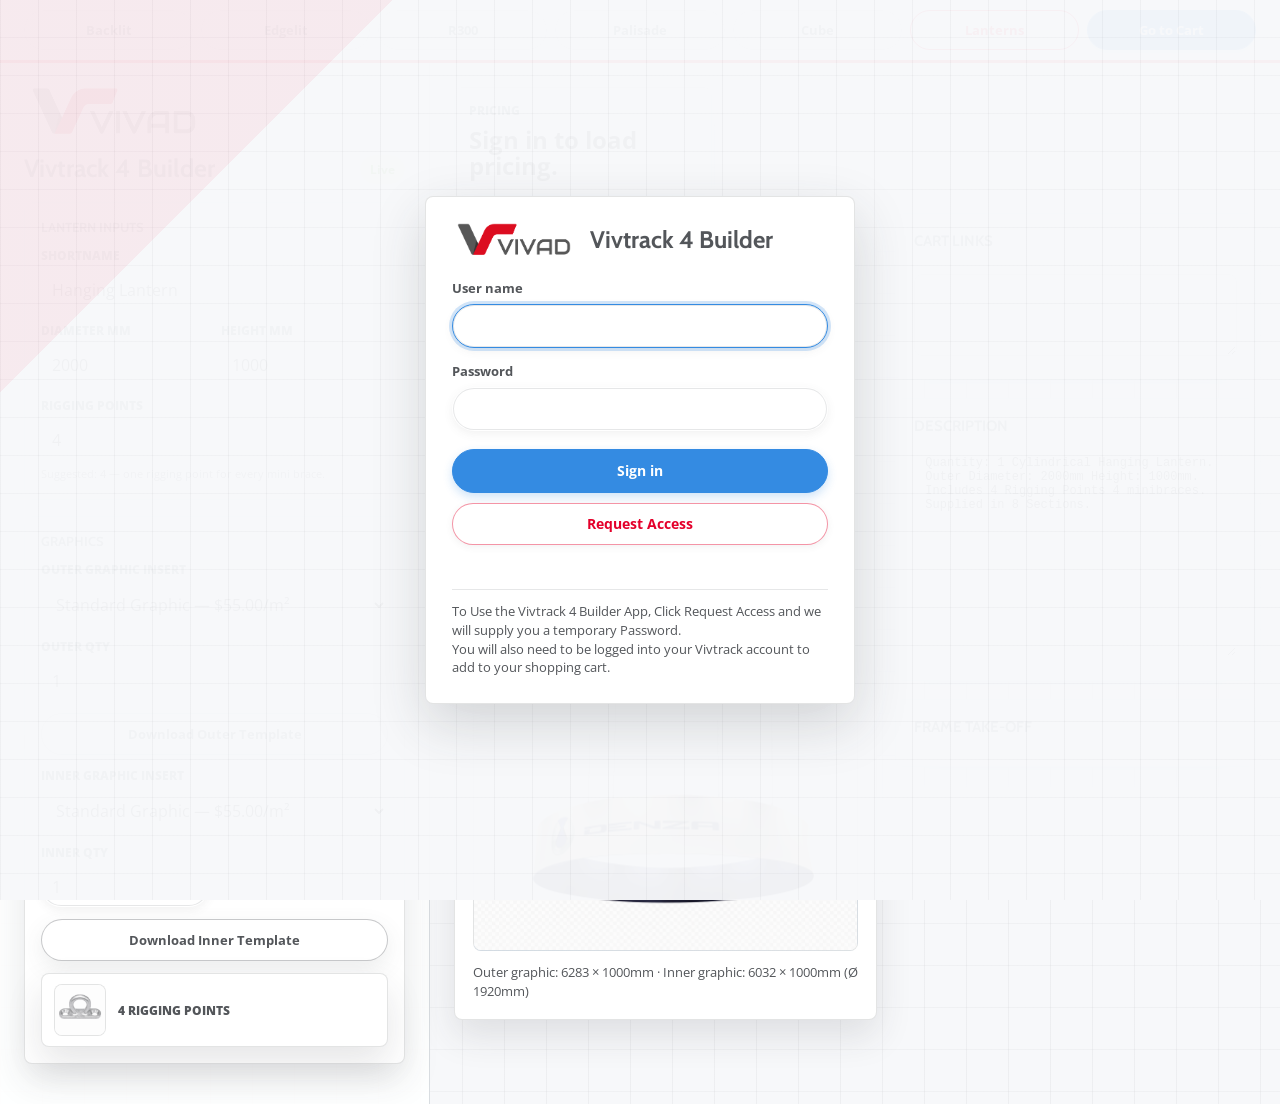
==== lanterns/index.html @ 4c9df873 "Add Lanterns client builder" ====
<!doctype html>
<html lang="en">
  <head>
    <meta charset="utf-8" />
    <meta name="viewport" content="width=device-width, initial-scale=1" />
    <title>Vivtrack 4 Builder — Lanterns</title>
    <link rel="stylesheet" href="../r300/styles.css?v=lanterns-20260815" />
    <link rel="stylesheet" href="./styles.css?v=lanterns-20260815" />
    <link rel="stylesheet" href="../brand.css?v=vivad-cart-blue-20260725" />
    <link rel="stylesheet" href="../auth.css?v=vivad-style-20260725" />
    <script src="../auth.js"></script>
    <script src="../pricing-config.js"></script>
  </head>
  <body>
    <nav class="app-tabs" aria-label="Application pages">
      <a href="../index.html">Backlit</a>
      <a href="../edgelit.html">Edgelit</a>
      <a href="../r300/index.html">R300</a>
      <a href="../palisade.html">Palisade</a>
      <a href="../cube.html">Cube</a>
      <a class="active" href="index.html">Lanterns</a>
      <a href="https://vivad.com.au/shopping-cart">Go to Cart</a>
    </nav>

    <div class="app">
      <aside class="sidebar">
        <img class="brand-logo" src="./assets/vivad-logo-user.png" alt="Vivad" />
        <div class="mast"><h1>Vivtrack 4 Builder</h1><div class="status">Live</div></div>

        <section class="section">
          <h2 class="section-title">Lantern Inputs</h2>
          <div class="grid">
            <label class="field full"><span>Shortname</span><input id="shortname" type="text" autocomplete="off" value="Hanging Lantern" /></label>
            <label class="field"><span>Diameter mm</span><input id="diameter" type="number" min="1500" step="1" value="2000" inputmode="numeric" /></label>
            <label class="field"><span>Height mm</span><input id="height" type="number" min="78" max="3000" step="1" value="1000" inputmode="numeric" /></label>
            <label class="field full"><span>Rigging Points</span><input id="riggingPoints" type="number" min="0" step="1" value="4" inputmode="numeric" /><small id="riggingHint">Suggested: one rigging point for every mini brace.</small></label>
          </div>
        </section>

        <section class="section">
          <h2 class="section-title">Graphics</h2>
          <div class="grid">
            <label class="field full"><span>Outer Graphic insert</span><select id="outerFabric"></select></label>
            <label class="field"><span>Outer QTY</span><input id="outerQuantity" type="number" min="0" step="1" value="1" inputmode="numeric" /></label>
            <div class="field full"><button class="button secondary" type="button" data-template="outer">Download Outer Template</button></div>
            <label class="field full"><span>Inner Graphic insert</span><select id="innerFabric"></select></label>
            <label class="field"><span>Inner QTY</span><input id="innerQuantity" type="number" min="0" step="1" value="1" inputmode="numeric" /></label>
            <div class="field full"><button class="button secondary" type="button" data-template="inner">Download Inner Template</button></div>
            <label class="check-field full rigging-control">
              <img src="./assets/rigging-point.png" alt="" />
              <span id="riggingLabel">4 Rigging Points</span>
            </label>
          </div>
        </section>
      </aside>

      <main class="main">
        <section class="summary-grid" aria-label="Calculated prices" id="metrics"></section>
        <section class="workspace">
          <div class="left-stack">
            <section class="panel">
              <h2>Layout</h2>
              <div class="diagram-wrap" id="diagram"></div>
              <img class="hero-image secondary-image lantern-photo" src="./assets/cylinder.png" alt="Cylindrical hanging lantern" />
              <p class="insert-summary" id="graphicSummary"></p>
            </section>
          </div>
          <div class="right-stack">
            <section class="actions-panel">
              <h2>Cart Links</h2>
              <div class="button-grid" id="cartButtons"></div>
              <textarea class="url-box" id="selectedUrl" readonly></textarea>
            </section>
            <section class="panel">
              <h2>Description</h2>
              <textarea class="description-box" id="descriptionText" readonly></textarea>
            </section>
            <section class="panel takeoff-panel">
              <h2>Frame Take-off</h2>
              <div id="takeoff"></div>
            </section>
          </div>
        </section>
      </main>
    </div>
    <script src="./app.js?v=lanterns-20260815" defer></script>
  </body>
</html>
---- r300/styles.css ----
:root {
  --font-body: "Open Sans", "Segoe UI", Arial, Helvetica, sans-serif;
  --font-heading: "Cabin", "Open Sans", "Segoe UI", Arial, Helvetica, sans-serif;
  --ink: #2f3336;
  --muted: #53565a;
  --line: #d9dde1;
  --line-strong: #aeb4ba;
  --paper: #f7f8fa;
  --panel: #ffffff;
  --field: #ffffff;
  --field-focus: #eff5fb;
  --accent: #e4002b;
  --accent-dark: #aa001f;
  --blue: #53565a;
  --account-blue: #348be2;
  --account-blue-hover: #498ddc;
  --success: #74bf2f;
  --success-dark: #5fa825;
  --success-soft: #e8f2df;
  --red-soft: #fff1f3;
  --shadow: 0 16px 36px rgba(47, 51, 54, 0.12);
  --shadow-control: inset 0 0 0 1px rgba(83, 86, 90, 0.14), 0 3px 10px rgba(83, 86, 90, 0.08);
  --radius: 8px;
  font-family: var(--font-body);
}

* {
  box-sizing: border-box;
}

body {
  min-width: 320px;
  margin: 0;
  color: var(--ink);
  background:
    linear-gradient(90deg, rgba(83, 86, 90, 0.055) 0 1px, transparent 1px 100%),
    linear-gradient(0deg, rgba(83, 86, 90, 0.045) 0 1px, transparent 1px 100%),
    var(--paper);
  background-size: 42px 42px;
  font-family: var(--font-body);
  letter-spacing: 0;
}

button,
input,
select,
textarea {
  font: inherit;
}

a {
  color: inherit;
}

.app-tabs {
  position: sticky;
  top: 0;
  z-index: 20;
  display: grid;
  grid-template-columns: repeat(6, minmax(0, 1fr));
  gap: 8px;
  padding: 10px 24px;
  background: rgba(255, 255, 255, 0.96);
  border-bottom: 1px solid var(--line);
  box-shadow: 0 8px 24px rgba(24, 33, 31, 0.08);
}

.app-tabs a {
  display: flex;
  align-items: center;
  justify-content: center;
  min-height: 40px;
  padding: 9px 12px;
  color: var(--muted);
  background: #ffffff;
  border: 1px solid var(--line);
  border-radius: 999px;
  font-size: 13px;
  font-weight: 700;
  text-decoration: none;
}

.app-tabs a.active {
  color: var(--accent);
  border-color: var(--accent);
  background: var(--red-soft);
}

.app {
  min-height: calc(100vh - 61px);
  display: grid;
  grid-template-columns: minmax(340px, 430px) minmax(0, 1fr);
}

.sidebar {
  padding: 24px;
  background: rgba(255, 255, 255, 0.9);
  border-right: 1px solid var(--line);
}

.main {
  padding: 24px;
}

.brand-logo {
  width: 180px;
  max-width: 100%;
  display: block;
  margin-bottom: 18px;
}

.mast {
  display: grid;
  grid-template-columns: 1fr auto;
  gap: 14px;
  align-items: start;
  margin-bottom: 18px;
}

h1 {
  margin: 0;
  color: var(--muted);
  font-family: var(--font-heading);
  font-size: 25px;
  font-weight: 700;
  line-height: 1.08;
}

.status {
  align-self: start;
  padding: 6px 10px;
  border-radius: 999px;
  background: var(--success-soft);
  color: var(--success-dark);
  font-size: 12px;
  font-weight: 700;
}

.section,
.panel,
.actions-panel,
.metric {
  border: 1px solid var(--line);
  border-radius: var(--radius);
  background: var(--panel);
  box-shadow: var(--shadow);
}

.section {
  padding: 16px;
  margin-bottom: 16px;
}

.section-title,
.panel h2,
.actions-panel h2 {
  margin: 0 0 12px;
  color: var(--muted);
  font-family: var(--font-heading);
  font-size: 15px;
  font-weight: 700;
  text-transform: uppercase;
}

.grid {
  display: grid;
  grid-template-columns: 1fr 1fr;
  gap: 12px;
}

.field {
  display: grid;
  gap: 6px;
  min-width: 0;
}

.field.full,
.check-field.full {
  grid-column: 1 / -1;
}

.field span,
.check-field span {
  color: var(--muted);
  font-size: 12px;
  font-weight: 800;
  text-transform: uppercase;
}

input,
select,
textarea {
  width: 100%;
  min-height: 38px;
  padding: 8px 10px;
  color: var(--ink);
  background: var(--field);
  border: 1px solid transparent;
  border-radius: 999px;
  box-shadow: var(--shadow-control);
}

input:focus,
select:focus,
textarea:focus {
  outline: none;
  border-color: var(--accent);
  box-shadow: 0 0 0 3px rgba(228, 0, 43, 0.16), var(--shadow-control);
}

.field small {
  min-height: 1.1rem;
  color: var(--muted);
  font-size: 11px;
}

.check-field {
  display: grid;
  grid-template-columns: auto 52px minmax(0, 1fr);
  align-items: center;
  gap: 12px;
  min-height: 70px;
  padding: 10px 12px;
  border: 1px solid var(--line);
  border-radius: var(--radius);
  background: #ffffff;
}

.check-field input {
  width: 19px;
  height: 19px;
  min-height: 19px;
  accent-color: var(--accent);
}

.check-field img {
  width: 52px;
  height: 52px;
  object-fit: contain;
  border-radius: var(--radius);
  background: var(--panel);
  border: 1px solid var(--line);
}

.summary-grid {
  display: grid;
  grid-template-columns: repeat(3, minmax(0, 1fr));
  gap: 14px;
  margin-bottom: 18px;
}

.metric {
  padding: 14px;
  min-height: 92px;
}

.metric span {
  display: block;
  color: var(--muted);
  font-size: 12px;
  font-weight: 800;
  text-transform: uppercase;
  margin-bottom: 8px;
}

.metric strong {
  display: block;
  font-size: 24px;
  line-height: 1.1;
}

.workspace {
  display: grid;
  grid-template-columns: minmax(0, 1.08fr) minmax(340px, 0.92fr);
  gap: 18px;
  align-items: start;
}

.left-stack,
.right-stack {
  display: grid;
  gap: 18px;
  align-content: start;
}

.panel,
.actions-panel {
  padding: 18px;
}

.hero-image {
  display: block;
  width: 100%;
  max-height: 360px;
  object-fit: contain;
  border: 1px solid var(--line);
  border-radius: var(--radius);
  background: #ffffff;
}

.secondary-image {
  max-height: 260px;
  margin-top: 12px;
}

.diagram-wrap {
  min-height: 420px;
  border: 1px solid var(--line);
  border-radius: var(--radius);
  background:
    linear-gradient(135deg, rgba(194, 220, 249, 0.32), rgba(255, 255, 255, 0.88)),
    #ffffff;
  overflow: hidden;
}

svg {
  display: block;
  width: 100%;
  height: auto;
}

.halo-line {
  stroke: #aeb4ba;
  stroke-width: 7;
  fill: none;
  stroke-linecap: round;
  stroke-linejoin: round;
}

.brace-line {
  stroke: var(--account-blue);
  stroke-width: 3;
  fill: none;
  stroke-linecap: round;
  opacity: 0.9;
}

.dim {
  stroke: #53565a;
  stroke-width: 1.4;
}

.guide {
  stroke: #9aa8a3;
  stroke-width: 1;
  stroke-dasharray: 5 6;
}

.dim-labels {
  fill: #53565a;
  font-size: 13px;
  font-weight: 800;
}

.insert-summary {
  margin: 12px 0 0;
  color: var(--muted);
  font-size: 13px;
  line-height: 1.45;
}

.description-box {
  width: 100%;
  min-height: 210px;
  margin-top: 0;
  background: #ffffff;
  font-family: Consolas, "Courier New", monospace;
  font-size: 12px;
  resize: vertical;
}

.price-list {
  display: grid;
  gap: 10px;
}

.button-grid {
  display: grid;
  gap: 10px;
  margin-top: 12px;
}

.cart-button {
  display: grid;
  grid-template-columns: 1fr auto;
  gap: 10px;
  align-items: center;
  min-height: 50px;
  border: 1px solid var(--account-blue);
  border-radius: 999px;
  background: var(--account-blue);
  color: #ffffff;
  font: inherit;
  font-size: 0.82rem;
  font-weight: 600;
  line-height: 1.2;
  text-align: left;
  cursor: pointer;
  padding: 10px 14px;
  box-shadow: 0 4px 10px rgba(52, 139, 226, 0.24);
  text-decoration: none;
}

.cart-button:hover {
  border-color: var(--account-blue-hover);
  background: var(--account-blue-hover);
  box-shadow: 0 8px 18px rgba(52, 139, 226, 0.28);
}

.cart-button:focus-visible {
  outline: none;
  box-shadow: 0 0 0 3px rgba(52, 139, 226, 0.22), 0 4px 10px rgba(52, 139, 226, 0.24);
}

.cart-button:disabled {
  cursor: not-allowed;
  opacity: 0.55;
}

.cart-button span {
  min-width: 0;
  font-weight: 600;
}

.cart-button small {
  color: rgba(255, 255, 255, 0.82);
  font-size: 0.72rem;
  font-weight: 600;
  text-align: right;
  white-space: nowrap;
}

.cart-button.secondary {
  background: var(--account-blue);
  border-color: var(--account-blue);
  color: #ffffff;
}

.cart-button.secondary:hover {
  background: var(--account-blue-hover);
  border-color: var(--account-blue-hover);
  color: #ffffff;
}

.cart-button.combo {
  background: var(--account-blue);
  border-color: var(--account-blue);
}

.cart-button.combo:hover {
  background: var(--account-blue-hover);
  border-color: var(--account-blue-hover);
}

.url-box {
  width: 100%;
  min-height: 82px;
  margin-top: 12px;
  border: 1px solid var(--line);
  border-radius: var(--radius);
  background: #ffffff;
  font-family: Consolas, "Courier New", monospace;
  font-size: 12px;
  line-height: 1.45;
  resize: vertical;
}

.price-row {
  display: grid;
  gap: 10px;
  padding: 13px;
  border: 1px solid var(--line);
  border-radius: var(--radius);
  background: #ffffff;
}

.price-row.total {
  background: var(--success-soft);
  color: var(--success-dark);
  border-color: rgba(116, 191, 47, 0.38);
}

.price-label strong {
  display: block;
  line-height: 1.2;
}

.price-label span {
  display: block;
  margin-top: 3px;
  color: var(--muted);
  font-size: 12px;
}

.price-cell {
  color: var(--muted);
  font-size: 13px;
}

.price-cell strong {
  display: block;
  color: var(--ink);
  font-size: 17px;
}

.actions {
  display: grid;
  gap: 8px;
}

.button {
  display: flex;
  align-items: center;
  justify-content: center;
  min-height: 42px;
  padding: 9px 12px;
  border: 1px solid var(--accent-dark);
  border-radius: 999px;
  background: var(--accent);
  color: #ffffff;
  text-decoration: none;
  font-size: 13px;
  font-weight: 700;
  cursor: pointer;
  box-shadow: 0 8px 18px rgba(228, 0, 43, 0.18);
}

.button.secondary {
  color: var(--muted);
  background: #ffffff;
  border-color: rgba(83, 86, 90, 0.32);
}

.button.combo {
  color: #ffffff;
  background: var(--accent);
  border-color: var(--accent-dark);
}

.button:hover {
  filter: brightness(0.96);
}

.button.secondary:hover {
  background: var(--red-soft);
  border-color: var(--accent);
  color: var(--accent);
  filter: none;
}

.button.combo:hover {
  background: #f65856;
  border-color: #f65856;
  filter: none;
}

@media (max-width: 1060px) {
  .app,
  .workspace {
    grid-template-columns: 1fr;
  }

  .sidebar {
    border-right: 0;
    border-bottom: 1px solid var(--line);
  }

  .summary-grid {
    grid-template-columns: repeat(2, minmax(0, 1fr));
  }
}

@media (max-width: 680px) {
  .app-tabs,
  .summary-grid,
  .grid {
    grid-template-columns: 1fr;
  }

  .field.full,
  .check-field.full {
    grid-column: auto;
  }
}
---- lanterns/styles.css ----
.app-tabs { grid-template-columns: repeat(7, minmax(0, 1fr)); }
.rigging-control { grid-template-columns: 52px minmax(0, 1fr); }
.lantern-photo { max-height: 420px; object-fit: contain; }
.takeoff-panel #takeoff { display: grid; gap: 8px; }
.takeoff-row { display: grid; grid-template-columns: minmax(0, 1fr) auto; gap: 12px; padding: 10px 0; border-bottom: 1px solid var(--line); font-size: 13px; }
.takeoff-row:last-child { border-bottom: 0; }
.takeoff-row span { color: var(--muted); }
.takeoff-row strong { color: var(--ink); text-align: right; }
.cylinder-shell { fill: rgba(52, 139, 226, 0.08); stroke: #53565a; stroke-width: 3; }
.cylinder-ring { fill: none; stroke: #53565a; stroke-width: 8; }
.cylinder-back { stroke-dasharray: 10 9; opacity: 0.45; }
.cylinder-brace { stroke: #348be2; stroke-width: 3; }
.cylinder-rigging { stroke: #7c858b; stroke-width: 2; }
.cylinder-point { fill: #e4002b; }
@media (max-width: 820px) { .app-tabs { grid-template-columns: repeat(2, minmax(0, 1fr)); } }
@media (max-width: 680px) { .app-tabs { grid-template-columns: 1fr; } }
---- brand.css ----
@import url("https://fonts.googleapis.com/css2?family=Cabin:wght@500;600;700;800&family=Open+Sans:wght@400;500;600;700;800&display=swap");

:root {
  color-scheme: light;
  --font-body: "Open Sans", "Segoe UI", Arial, Helvetica, sans-serif;
  --font-heading: "Cabin", "Open Sans", "Segoe UI", Arial, Helvetica, sans-serif;
  --color-brand-red: #e4002b;
  --color-brand-red-dark: #aa001f;
  --color-brand-red-soft: #fff1f3;
  --color-brand-dark: #53565a;
  --color-brand-dark-strong: #2f3336;
  --color-info-blue: #c2dcf9;
  --color-info-blue-soft: #eff5fb;
  --color-account-blue: #348be2;
  --color-account-blue-hover: #498ddc;
  --color-success: #74bf2f;
  --color-success-dark: #5fa825;
  --color-success-soft: #e8f2df;
  --color-coral: #f65856;
  --ink: var(--color-brand-dark-strong);
  --muted: var(--color-brand-dark);
  --line: #d9dde1;
  --line-strong: #aeb4ba;
  --paper: #f7f8fa;
  --panel: #ffffff;
  --field: #ffffff;
  --field-focus: var(--color-info-blue-soft);
  --accent: var(--color-brand-red);
  --accent-dark: var(--color-brand-red-dark);
  --blue: var(--color-brand-dark);
  --rose: var(--color-brand-red);
  --radius: 8px;
  --radius-pill: 999px;
  --shadow: 0 16px 36px rgba(47, 51, 54, 0.12);
  --shadow-soft: 0 8px 22px rgba(83, 86, 90, 0.10);
  --shadow-control: inset 0 0 0 1px rgba(83, 86, 90, 0.14), 0 3px 10px rgba(83, 86, 90, 0.08);
  --shadow-button: 0 8px 18px rgba(228, 0, 43, 0.18);
  --focus-ring: 0 0 0 3px rgba(228, 0, 43, 0.16);
  --focus-ring-blue: 0 0 0 3px rgba(52, 139, 226, 0.22);
}

* {
  text-rendering: optimizeLegibility;
}

body {
  color: var(--ink);
  background:
    linear-gradient(180deg, #ffffff 0, #ffffff 104px, transparent 104px),
    linear-gradient(90deg, rgba(83, 86, 90, 0.055) 0 1px, transparent 1px 100%),
    linear-gradient(0deg, rgba(83, 86, 90, 0.045) 0 1px, transparent 1px 100%),
    var(--paper);
  background-size: auto, 42px 42px, 42px 42px, auto;
  font-family: var(--font-body);
  letter-spacing: 0;
}

button,
input,
select,
textarea,
output,
table,
.field,
.check-field,
.metric,
.status,
.pill,
.cart-button,
.button,
.plain-button,
.icon-button {
  font-family: var(--font-body);
  letter-spacing: 0;
}

h1,
h2,
.section-title,
.panel-head h2,
.panel h2,
.actions h2,
.actions-panel h2,
.description-title {
  color: var(--color-brand-dark);
  font-family: var(--font-heading);
  font-weight: 700;
  letter-spacing: 0;
}

h1 {
  line-height: 1.08;
}

.brand-logo {
  max-width: 190px;
}

.app-tabs {
  background: rgba(255, 255, 255, 0.98);
  border-bottom: 3px solid var(--color-brand-red);
  box-shadow: 0 9px 24px rgba(83, 86, 90, 0.12);
}

.app-tabs a,
.page-switch a {
  border-color: rgba(83, 86, 90, 0.18);
  border-radius: var(--radius-pill);
  background: #ffffff;
  color: var(--color-brand-dark);
  font-family: var(--font-body);
  font-size: 0.82rem;
  font-weight: 700;
  letter-spacing: 0;
  box-shadow: 0 2px 7px rgba(83, 86, 90, 0.08);
  transition:
    background-color 0.16s ease,
    border-color 0.16s ease,
    box-shadow 0.16s ease,
    color 0.16s ease,
    transform 0.16s ease;
}

.app-tabs a:hover,
.page-switch a:hover {
  border-color: var(--color-brand-red);
  color: var(--color-brand-red);
  transform: translateY(-1px);
}

.app-tabs a.active,
.page-switch a.active {
  border-color: var(--color-brand-red);
  background: var(--color-brand-red-soft);
  color: var(--color-brand-red);
  box-shadow: 0 0 0 3px rgba(228, 0, 43, 0.08);
}

.app-tabs a[href*="shopping-cart"] {
  border-color: var(--color-account-blue);
  background: var(--color-account-blue);
  color: #ffffff;
  box-shadow: 0 4px 10px rgba(52, 139, 226, 0.24);
}

.app-tabs a[href*="shopping-cart"]:hover {
  border-color: var(--color-account-blue-hover);
  background: var(--color-account-blue-hover);
  color: #ffffff;
  box-shadow: 0 8px 18px rgba(52, 139, 226, 0.28);
}

.sidebar {
  background: rgba(255, 255, 255, 0.94);
  border-color: var(--line);
}

.section,
.metric,
.panel,
.actions,
.actions-panel,
.price-row,
.description-block,
.copy-row,
.check-field {
  border-color: rgba(83, 86, 90, 0.16);
  border-radius: var(--radius);
  background-color: var(--panel);
  box-shadow: var(--shadow);
}

.section-title {
  color: var(--color-brand-dark);
  font-size: 0.82rem;
  font-weight: 700;
  text-transform: uppercase;
}

.status {
  border-color: rgba(116, 191, 47, 0.35);
  background: var(--color-success-soft);
  color: var(--color-success-dark);
  font-weight: 700;
}

.status::before {
  background: var(--color-success);
  box-shadow: 0 0 0 4px rgba(116, 191, 47, 0.16);
}

.pill {
  border-color: var(--color-brand-red);
  background: var(--color-brand-red-soft);
  color: var(--color-brand-red);
  font-weight: 700;
}

.metric span,
label,
.field span,
.check-field span,
.dimension span,
.price-label span,
.price-cell,
.subtitle,
.hint,
.quote-note,
.insert-summary {
  color: var(--color-brand-dark);
}

.metric strong,
.dimension strong,
.price-cell strong {
  color: var(--color-brand-dark-strong);
}

input,
select,
textarea,
output {
  color: var(--ink);
  border-color: transparent;
  background: var(--field);
  box-shadow: var(--shadow-control);
}

input,
select {
  border-radius: var(--radius-pill);
}

textarea,
output,
.description-preview,
.description-box,
.url-box {
  border-radius: var(--radius);
}

input::placeholder,
textarea::placeholder {
  color: rgba(83, 86, 90, 0.48);
}

input:focus,
select:focus,
textarea:focus {
  outline: none;
  border-color: var(--color-brand-red);
  background: #ffffff;
  box-shadow: var(--focus-ring), var(--shadow-control);
}

input[type="checkbox"] {
  box-shadow: none;
  accent-color: var(--color-brand-red);
}

button,
.cart-button,
.button,
.plain-button,
.icon-button {
  border-radius: var(--radius-pill);
  transition:
    background-color 0.16s ease,
    border-color 0.16s ease,
    box-shadow 0.16s ease,
    color 0.16s ease,
    transform 0.16s ease;
}

button:focus-visible,
a:focus-visible,
.cart-button:focus-visible,
.button:focus-visible,
.plain-button:focus-visible,
.icon-button:focus-visible {
  outline: none;
  box-shadow: var(--focus-ring);
}

.cart-button,
.button,
.plain-button {
  border-color: var(--color-brand-red-dark);
  background: var(--color-brand-red);
  color: #ffffff;
  font-family: var(--font-body);
  font-size: 0.84rem;
  font-weight: 700;
  line-height: 1.25;
  box-shadow: var(--shadow-button);
}

.cart-button:hover,
.button:hover,
.plain-button:hover {
  border-color: var(--color-coral);
  background: var(--color-coral);
  color: #ffffff;
  transform: translateY(-1px);
  box-shadow: 0 10px 20px rgba(246, 88, 86, 0.20);
}

.cart-button:disabled,
.button:disabled,
.plain-button:disabled {
  cursor: not-allowed;
  border-color: rgba(83, 86, 90, 0.18);
  background: #eef0f2;
  color: #7a8086;
  box-shadow: none;
  opacity: 1;
  transform: none;
}

.cart-button.secondary,
.button.secondary,
.download-row .plain-button {
  border-color: rgba(83, 86, 90, 0.32);
  background: #ffffff;
  color: var(--color-brand-dark);
  box-shadow: var(--shadow-soft);
}

.cart-button.secondary:hover,
.button.secondary:hover,
.download-row .plain-button:hover {
  border-color: var(--color-brand-red);
  background: var(--color-brand-red-soft);
  color: var(--color-brand-red);
  box-shadow: 0 8px 18px rgba(228, 0, 43, 0.12);
}

.cart-button.rose,
.button.rose,
.button.combo,
.cart-button.combo,
.combo,
.rose {
  border-color: var(--color-brand-red-dark);
  background: var(--color-brand-red);
  color: #ffffff;
}

.cart-button.rose:hover,
.button.rose:hover,
.button.combo:hover,
.cart-button.combo:hover,
.combo:hover,
.rose:hover {
  border-color: var(--color-coral);
  background: var(--color-coral);
}

.cart-button,
.cart-button.secondary,
.cart-button.rose,
.cart-button.combo {
  min-height: 50px;
  padding: 10px 14px;
  border-color: var(--color-account-blue);
  border-radius: var(--radius-pill);
  background: var(--color-account-blue);
  color: #ffffff;
  box-shadow: 0 4px 10px rgba(52, 139, 226, 0.24);
  font-family: var(--font-body);
  font-size: 0.82rem;
  font-weight: 600;
  line-height: 1.2;
}

.cart-button:hover,
.cart-button.secondary:hover,
.cart-button.rose:hover,
.cart-button.combo:hover {
  border-color: var(--color-account-blue-hover);
  background: var(--color-account-blue-hover);
  color: #ffffff;
  box-shadow: 0 8px 18px rgba(52, 139, 226, 0.28);
}

.cart-button:focus-visible {
  outline: none;
  box-shadow: var(--focus-ring-blue), 0 4px 10px rgba(52, 139, 226, 0.24);
}

.cart-button span {
  font-weight: 600;
}

.cart-button small {
  color: rgba(255, 255, 255, 0.82);
  font-size: 0.72rem;
  font-weight: 600;
}

.cart-button:disabled {
  border-color: rgba(83, 86, 90, 0.18);
  background: #eef0f2;
  color: #7a8086;
  box-shadow: none;
}

.cart-button:disabled small {
  color: #7a8086;
}

.icon-button {
  border-color: rgba(83, 86, 90, 0.24);
  background: #ffffff;
  color: var(--color-brand-dark);
  box-shadow: var(--shadow-soft);
}

.icon-button:hover {
  border-color: var(--color-brand-red);
  color: var(--color-brand-red);
}

.check-field {
  background: #ffffff;
}

.check-field img,
.hero-image,
.secondary-image {
  border-color: rgba(83, 86, 90, 0.16);
  background: #ffffff;
}

.price-row.total {
  border-color: rgba(116, 191, 47, 0.38);
  background: var(--color-success-soft);
  color: var(--color-success-dark);
}

.lightbox,
.diagram-wrap,
.visual,
.hero-image {
  background:
    linear-gradient(135deg, rgba(194, 220, 249, 0.32), rgba(255, 255, 255, 0.88)),
    #ffffff;
}

.lightbox::before,
.lightbox::after {
  background: rgba(228, 0, 43, 0.08);
}

.brace-line {
  stroke: var(--color-account-blue);
}

.description-preview,
.description-box,
.url-box {
  background: #ffffff;
  color: var(--ink);
  font-family: "SFMono-Regular", Consolas, "Liberation Mono", monospace;
}

table {
  background: #ffffff;
}

th {
  color: var(--color-brand-dark);
  background: var(--color-info-blue-soft);
}

td,
th {
  border-color: rgba(83, 86, 90, 0.14);
}

.notice {
  border-color: rgba(116, 191, 47, 0.32);
  background: var(--color-success-soft);
  color: var(--color-success-dark);
}

@media (max-width: 680px) {
  body {
    background:
      linear-gradient(90deg, rgba(83, 86, 90, 0.045) 0 1px, transparent 1px 100%),
      linear-gradient(0deg, rgba(83, 86, 90, 0.04) 0 1px, transparent 1px 100%),
      var(--paper);
  }

  .app-tabs a,
  .page-switch a {
    min-height: 42px;
  }
}
---- auth.css ----
.vivalux-auth-overlay {
  position: fixed;
  inset: 0;
  z-index: 10000;
  display: grid;
  place-items: center;
  padding: 24px;
  background:
    linear-gradient(135deg, rgba(228, 0, 43, 0.06) 0 18%, transparent 18% 100%),
    linear-gradient(90deg, rgba(83, 86, 90, 0.055) 0 1px, transparent 1px 100%),
    linear-gradient(0deg, rgba(83, 86, 90, 0.045) 0 1px, transparent 1px 100%),
    rgba(247, 248, 250, 0.97);
  background-size: auto, 38px 38px, 38px 38px, auto;
}

.vivalux-auth-panel {
  width: min(430px, 100%);
  padding: 26px;
  border: 1px solid rgba(83, 86, 90, 0.16);
  border-radius: 8px;
  background: #ffffff;
  box-shadow: 0 20px 54px rgba(47, 51, 54, 0.18);
  color: var(--ink, #2f3336);
  font-family: var(--font-body, "Open Sans", "Segoe UI", Arial, sans-serif);
}

.vivalux-auth-brand {
  display: flex;
  align-items: center;
  gap: 14px;
  margin-bottom: 22px;
}

.vivalux-auth-logo {
  width: 124px;
  height: auto;
}

.vivalux-auth-title {
  margin: 0;
  color: var(--color-brand-dark, #53565a);
  font-family: var(--font-heading, "Cabin", "Open Sans", Arial, sans-serif);
  font-size: 24px;
  font-weight: 700;
  line-height: 1.1;
  letter-spacing: 0;
}

.vivalux-auth-field {
  display: grid;
  gap: 7px;
  margin-top: 14px;
  color: var(--color-brand-dark, #53565a);
  font-size: 13px;
  font-weight: 700;
}

.vivalux-auth-field input {
  min-height: 44px;
  width: 100%;
  border: 1px solid transparent;
  border-radius: 999px;
  padding: 9px 14px;
  background: #ffffff;
  box-shadow: var(--shadow-control, inset 0 0 0 1px rgba(83, 86, 90, 0.14), 0 3px 10px rgba(83, 86, 90, 0.08));
  color: var(--ink, #2f3336);
  font: inherit;
  font-weight: 400;
}

.vivalux-auth-field input:focus {
  outline: none;
  border-color: var(--color-account-blue, #348be2);
  box-shadow: var(--focus-ring-blue, 0 0 0 3px rgba(52, 139, 226, 0.22)), var(--shadow-control, inset 0 0 0 1px rgba(83, 86, 90, 0.14), 0 3px 10px rgba(83, 86, 90, 0.08));
}

.vivalux-auth-button {
  width: 100%;
  min-height: 44px;
  margin-top: 18px;
  border: 1px solid var(--color-account-blue, #348be2);
  border-radius: 999px;
  background: var(--color-account-blue, #348be2);
  color: #ffffff;
  box-shadow: 0 4px 10px rgba(52, 139, 226, 0.24);
  font: inherit;
  font-size: 0.86rem;
  font-weight: 700;
  line-height: 1.2;
  cursor: pointer;
  transition:
    background-color 0.16s ease,
    border-color 0.16s ease,
    box-shadow 0.16s ease,
    transform 0.16s ease;
}

.vivalux-auth-button:hover,
.vivalux-auth-button:focus-visible {
  border-color: var(--color-account-blue-hover, #498ddc);
  background: var(--color-account-blue-hover, #498ddc);
  box-shadow: 0 8px 18px rgba(52, 139, 226, 0.28);
  outline: none;
  transform: translateY(-1px);
}

.vivalux-auth-button:disabled {
  cursor: wait;
  opacity: 0.72;
  transform: none;
}

.vivalux-auth-secondary {
  width: 100%;
  min-height: 42px;
  margin-top: 10px;
  border: 1px solid rgba(228, 0, 43, 0.42);
  border-radius: 999px;
  background: #ffffff;
  color: var(--color-brand-red, #e4002b);
  box-shadow: 0 2px 7px rgba(83, 86, 90, 0.08);
  font: inherit;
  font-size: 0.86rem;
  font-weight: 700;
  line-height: 1.2;
  cursor: pointer;
  transition:
    background-color 0.16s ease,
    border-color 0.16s ease,
    box-shadow 0.16s ease,
    color 0.16s ease,
    transform 0.16s ease;
}

.vivalux-auth-secondary:hover,
.vivalux-auth-secondary:focus-visible {
  border-color: var(--color-brand-red, #e4002b);
  background: var(--color-brand-red-soft, #fff1f3);
  color: var(--color-brand-red, #e4002b);
  box-shadow: 0 8px 18px rgba(228, 0, 43, 0.12);
  outline: none;
  transform: translateY(-1px);
}

.vivalux-auth-message {
  min-height: 20px;
  margin: 12px 0 0;
  color: var(--color-brand-red-dark, #aa001f);
  font-size: 13px;
  font-weight: 700;
}

.vivalux-auth-note {
  margin: 12px 0 0;
  padding-top: 12px;
  border-top: 1px solid rgba(83, 86, 90, 0.14);
  color: var(--color-brand-dark, #53565a);
  font-size: 13px;
  font-weight: 400;
  line-height: 1.45;
}

.vivalux-access-modal {
  position: fixed;
  inset: 0;
  z-index: 10001;
  display: grid;
  place-items: center;
  padding: 24px;
  background: rgba(47, 51, 54, 0.42);
}

.vivalux-access-modal[hidden] {
  display: none;
}

.vivalux-access-panel {
  width: min(470px, 100%);
  max-height: calc(100vh - 48px);
  overflow: auto;
  padding: 24px;
  border: 1px solid rgba(83, 86, 90, 0.16);
  border-radius: 8px;
  background: #ffffff;
  box-shadow: 0 20px 54px rgba(47, 51, 54, 0.22);
  color: var(--ink, #2f3336);
  font-family: var(--font-body, "Open Sans", "Segoe UI", Arial, sans-serif);
}

.vivalux-access-heading {
  display: flex;
  align-items: center;
  justify-content: space-between;
  gap: 16px;
  margin-bottom: 4px;
}

.vivalux-access-heading h2 {
  margin: 0;
  color: var(--color-brand-dark, #53565a);
  font-family: var(--font-heading, "Cabin", "Open Sans", Arial, sans-serif);
  font-size: 22px;
  font-weight: 700;
  line-height: 1.15;
}

.vivalux-access-close {
  width: 36px;
  height: 36px;
  flex: 0 0 36px;
  border: 1px solid rgba(83, 86, 90, 0.24);
  border-radius: 999px;
  background: #ffffff;
  color: var(--color-brand-dark, #53565a);
  box-shadow: 0 2px 7px rgba(83, 86, 90, 0.08);
  font: inherit;
  font-size: 24px;
  line-height: 1;
  cursor: pointer;
}

.vivalux-access-close:hover,
.vivalux-access-close:focus-visible {
  border-color: var(--color-brand-red, #e4002b);
  color: var(--color-brand-red, #e4002b);
  outline: none;
}

.vivalux-access-actions {
  display: grid;
  grid-template-columns: 1fr 1fr;
  gap: 10px;
  margin-top: 18px;
}

.vivalux-access-actions .vivalux-auth-button,
.vivalux-access-actions .vivalux-auth-secondary {
  margin-top: 0;
}

.vivalux-user-bar {
  position: fixed;
  right: 16px;
  bottom: 16px;
  z-index: 9000;
  display: flex;
  align-items: center;
  gap: 10px;
  max-width: calc(100vw - 32px);
  padding: 8px 10px;
  border: 1px solid rgba(83, 86, 90, 0.16);
  border-radius: 999px;
  background: rgba(255, 255, 255, 0.96);
  box-shadow: 0 10px 28px rgba(47, 51, 54, 0.14);
  color: var(--ink, #2f3336);
  font-family: var(--font-body, "Open Sans", "Segoe UI", Arial, sans-serif);
  font-size: 12px;
}

.vivalux-user-bar strong {
  white-space: nowrap;
  color: var(--color-brand-dark, #53565a);
}

.vivalux-user-bar button {
  min-height: 28px;
  border: 1px solid rgba(228, 0, 43, 0.42);
  border-radius: 999px;
  background: #ffffff;
  color: var(--color-brand-red, #e4002b);
  font: inherit;
  font-weight: 700;
  cursor: pointer;
}

.vivalux-user-bar button:hover,
.vivalux-user-bar button:focus-visible {
  border-color: var(--color-brand-red, #e4002b);
  background: var(--color-brand-red-soft, #fff1f3);
  outline: none;
}

.vivalux-auth-pending body,
.vivalux-auth-locked body {
  overflow: hidden;
}

@media (max-width: 540px) {
  .vivalux-auth-overlay {
    padding: 16px;
  }

  .vivalux-auth-panel {
    padding: 20px;
  }

  .vivalux-access-modal {
    padding: 16px;
  }

  .vivalux-access-panel {
    padding: 20px;
  }

  .vivalux-access-actions {
    grid-template-columns: 1fr;
  }

  .vivalux-auth-brand {
    align-items: flex-start;
    flex-direction: column;
  }

  .vivalux-user-bar {
    right: 10px;
    bottom: 10px;
    left: 10px;
    justify-content: space-between;
    border-radius: 8px;
  }
}
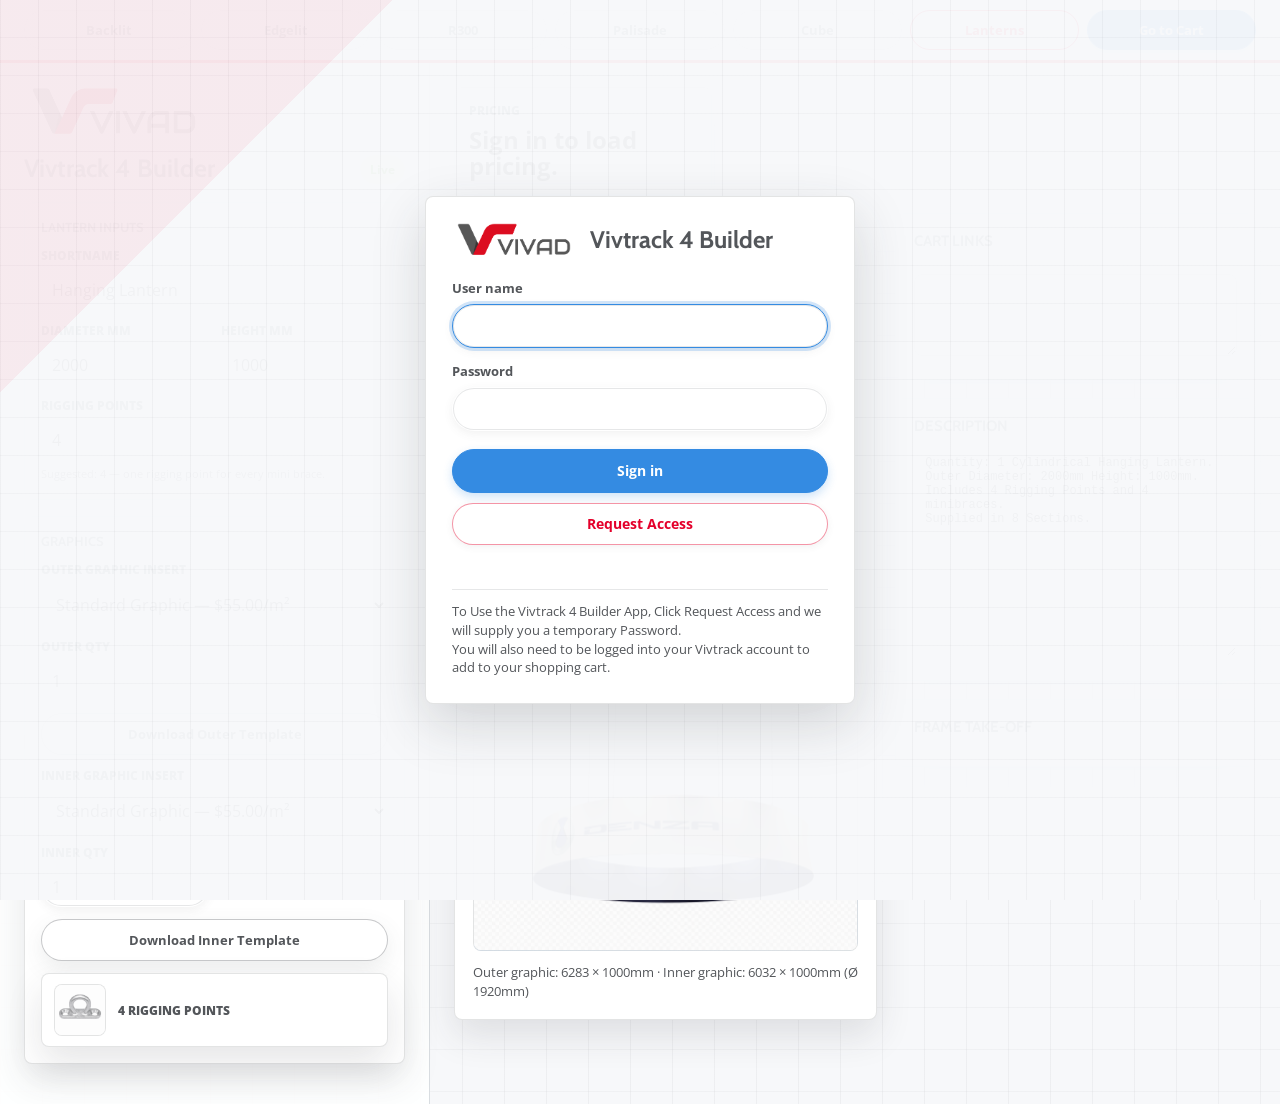
==== commit 0e4132a1: "Fix Lantern place order links" ====
--- a/lanterns/index.html
+++ b/lanterns/index.html
@@ -83,6 +83,6 @@
         </section>
       </main>
     </div>
-    <script src="./app.js?v=lanterns-20260815" defer></script>
+    <script src="./app.js?v=lanterns-20260815-cart" defer></script>
   </body>
 </html>
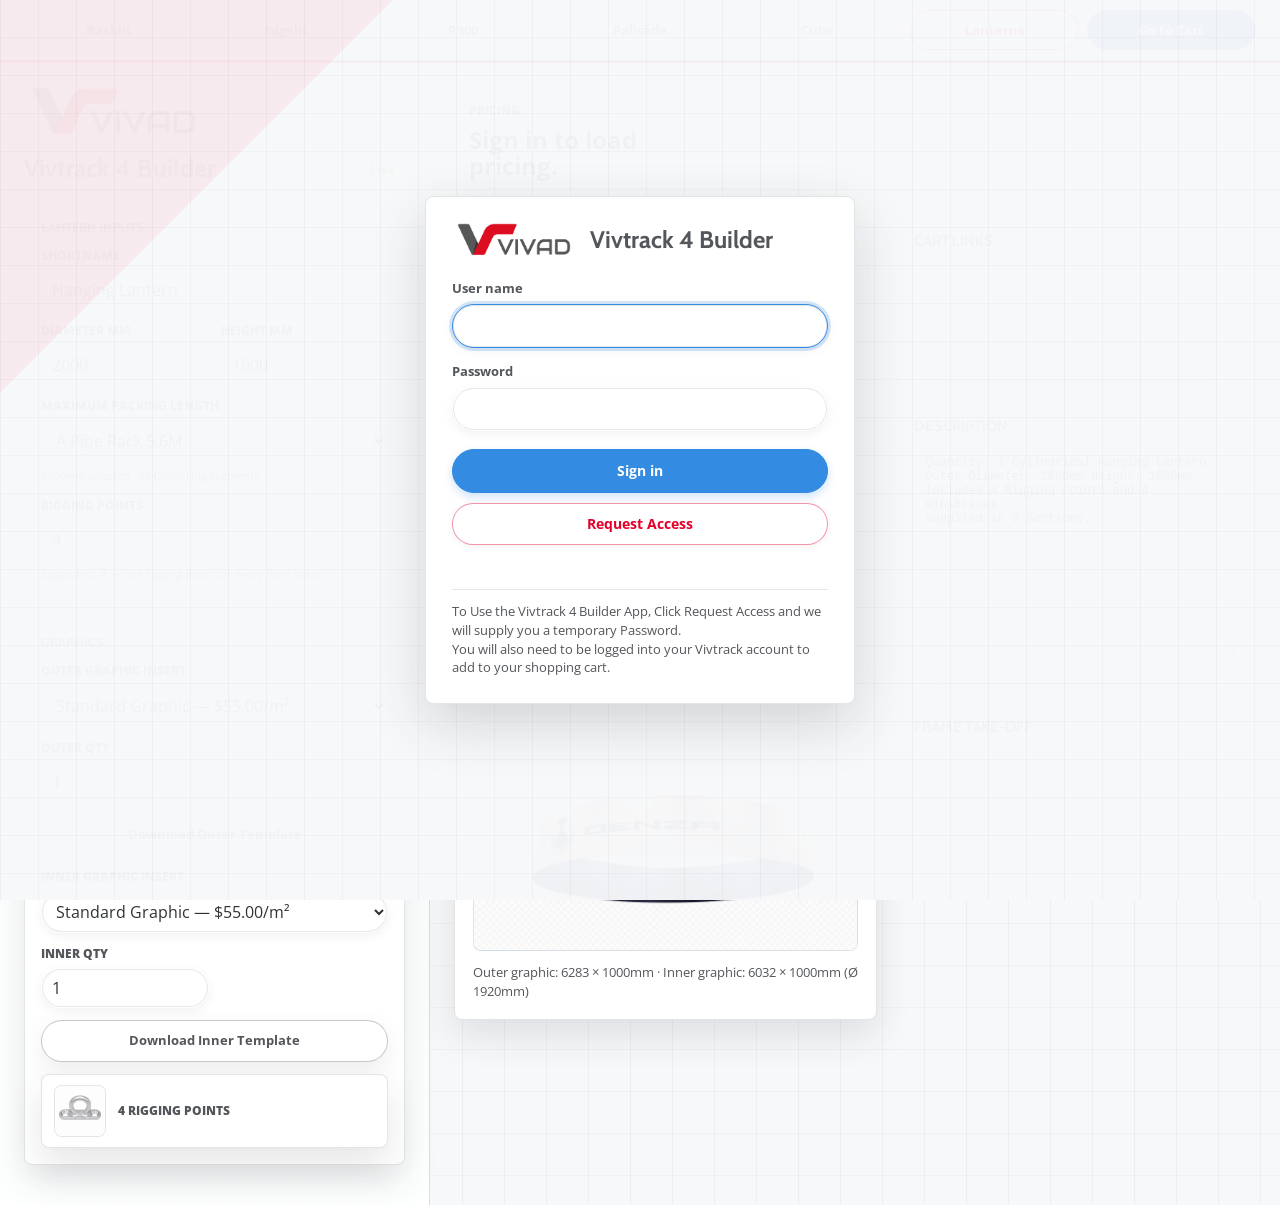
==== commit e0459911: "Add Lantern maximum packing length" ====
--- a/lanterns/index.html
+++ b/lanterns/index.html
@@ -33,6 +33,7 @@
             <label class="field full"><span>Shortname</span><input id="shortname" type="text" autocomplete="off" value="Hanging Lantern" /></label>
             <label class="field"><span>Diameter mm</span><input id="diameter" type="number" min="1500" step="1" value="2000" inputmode="numeric" /></label>
             <label class="field"><span>Height mm</span><input id="height" type="number" min="78" max="3000" step="1" value="1000" inputmode="numeric" /></label>
+            <label class="field full"><span>Maximum Packing Length</span><select id="maxPacking"></select><small id="packingHint"></small></label>
             <label class="field full"><span>Rigging Points</span><input id="riggingPoints" type="number" min="0" step="1" value="4" inputmode="numeric" /><small id="riggingHint">Suggested: one rigging point for every mini brace.</small></label>
           </div>
         </section>
@@ -83,6 +84,6 @@
         </section>
       </main>
     </div>
-    <script src="./app.js?v=lanterns-20260815-cart" defer></script>
+    <script src="./app.js?v=lanterns-20260815-packing" defer></script>
   </body>
 </html>
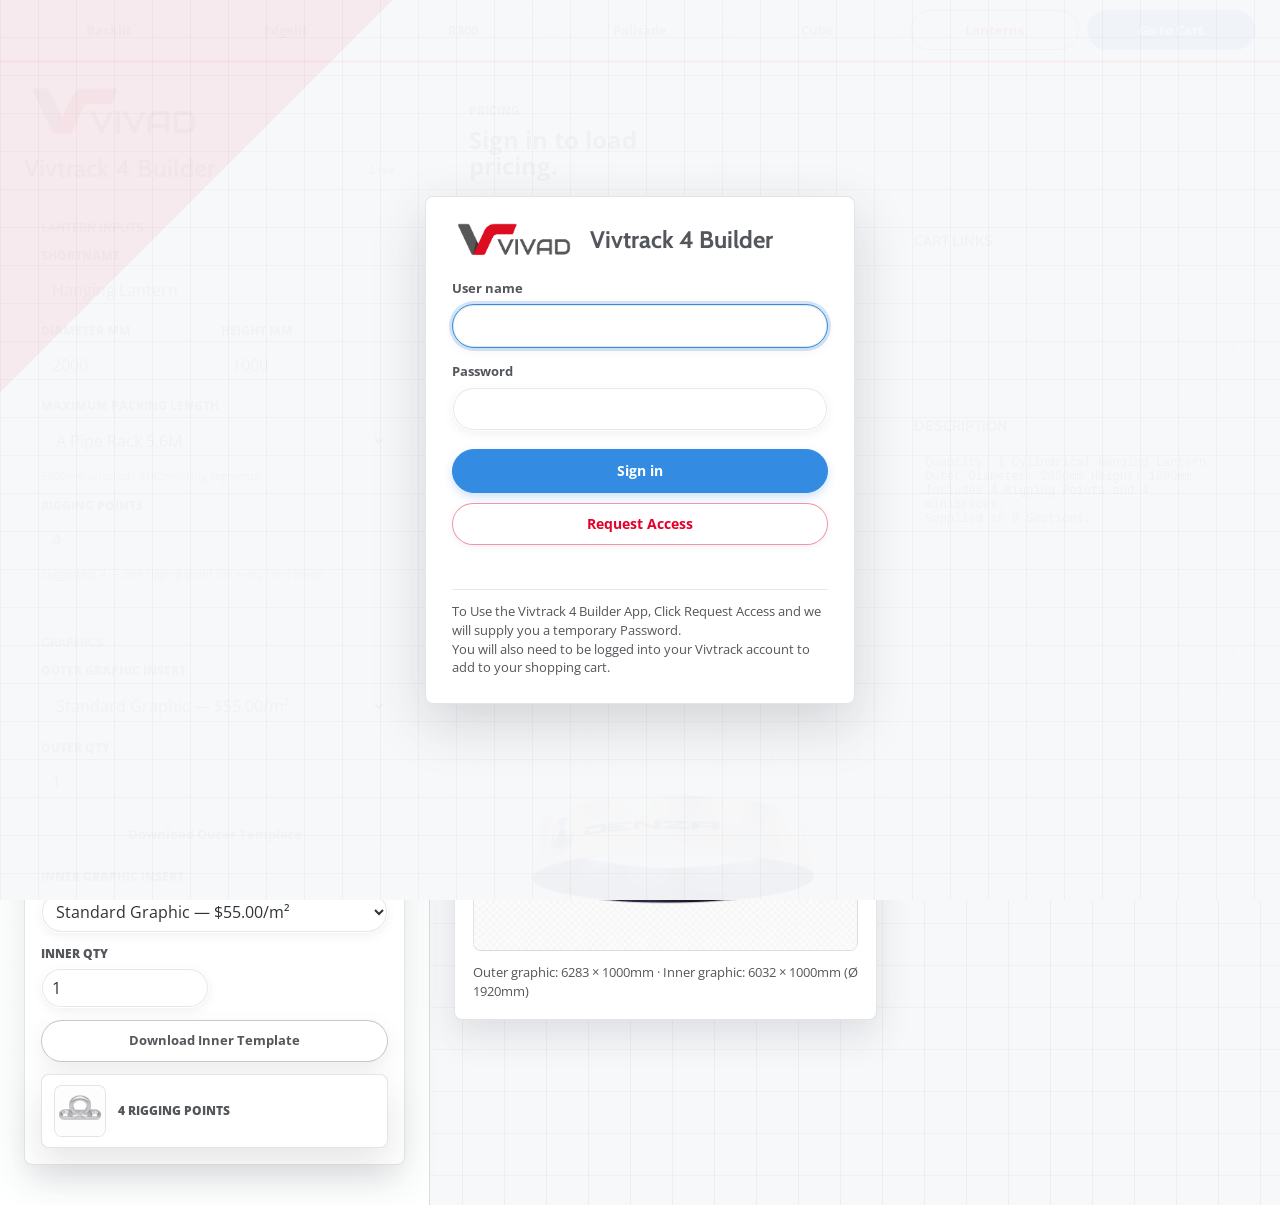
==== commit 2b3f5608: "Hide Lantern frame take-off" ====
--- a/lanterns/index.html
+++ b/lanterns/index.html
@@ -76,14 +76,10 @@
               <h2>Description</h2>
               <textarea class="description-box" id="descriptionText" readonly></textarea>
             </section>
-            <section class="panel takeoff-panel">
-              <h2>Frame Take-off</h2>
-              <div id="takeoff"></div>
-            </section>
           </div>
         </section>
       </main>
     </div>
-    <script src="./app.js?v=lanterns-20260815-packing" defer></script>
+    <script src="./app.js?v=lanterns-20260815-no-takeoff" defer></script>
   </body>
 </html>
--- a/lanterns/styles.css
+++ b/lanterns/styles.css
@@ -1,11 +1,6 @@
 .app-tabs { grid-template-columns: repeat(7, minmax(0, 1fr)); }
 .rigging-control { grid-template-columns: 52px minmax(0, 1fr); }
 .lantern-photo { max-height: 420px; object-fit: contain; }
-.takeoff-panel #takeoff { display: grid; gap: 8px; }
-.takeoff-row { display: grid; grid-template-columns: minmax(0, 1fr) auto; gap: 12px; padding: 10px 0; border-bottom: 1px solid var(--line); font-size: 13px; }
-.takeoff-row:last-child { border-bottom: 0; }
-.takeoff-row span { color: var(--muted); }
-.takeoff-row strong { color: var(--ink); text-align: right; }
 .cylinder-shell { fill: rgba(52, 139, 226, 0.08); stroke: #53565a; stroke-width: 3; }
 .cylinder-ring { fill: none; stroke: #53565a; stroke-width: 8; }
 .cylinder-back { stroke-dasharray: 10 9; opacity: 0.45; }
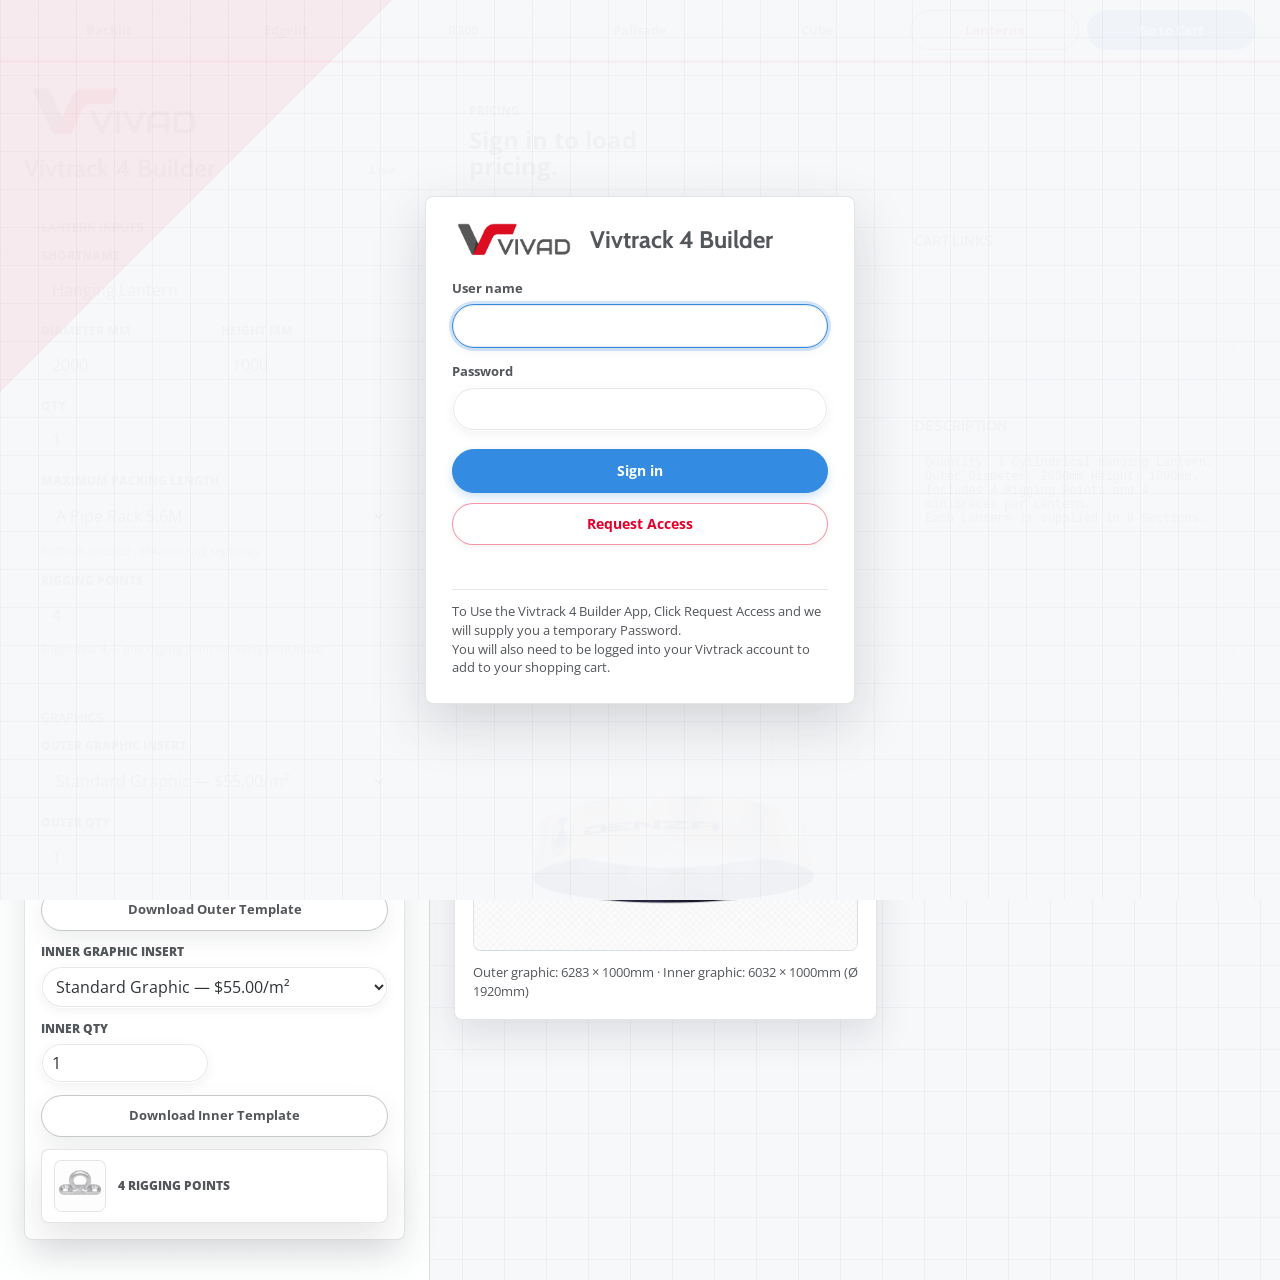
==== commit a3d2ce8a: "Add Lantern order quantity" ====
--- a/lanterns/index.html
+++ b/lanterns/index.html
@@ -33,6 +33,7 @@
             <label class="field full"><span>Shortname</span><input id="shortname" type="text" autocomplete="off" value="Hanging Lantern" /></label>
             <label class="field"><span>Diameter mm</span><input id="diameter" type="number" min="1500" step="1" value="2000" inputmode="numeric" /></label>
             <label class="field"><span>Height mm</span><input id="height" type="number" min="78" max="3000" step="1" value="1000" inputmode="numeric" /></label>
+            <label class="field"><span>QTY</span><input id="quantity" type="number" min="1" step="1" value="1" inputmode="numeric" /></label>
             <label class="field full"><span>Maximum Packing Length</span><select id="maxPacking"></select><small id="packingHint"></small></label>
             <label class="field full"><span>Rigging Points</span><input id="riggingPoints" type="number" min="0" step="1" value="4" inputmode="numeric" /><small id="riggingHint">Suggested: one rigging point for every mini brace.</small></label>
           </div>
@@ -80,6 +81,6 @@
         </section>
       </main>
     </div>
-    <script src="./app.js?v=lanterns-20260815-no-takeoff" defer></script>
+    <script src="./app.js?v=lanterns-20260816-quantity" defer></script>
   </body>
 </html>
--- a/lanterns/styles.css
+++ b/lanterns/styles.css
@@ -3,7 +3,6 @@
 .lantern-photo { max-height: 420px; object-fit: contain; }
 .cylinder-shell { fill: rgba(52, 139, 226, 0.08); stroke: #53565a; stroke-width: 3; }
 .cylinder-ring { fill: none; stroke: #53565a; stroke-width: 8; }
-.cylinder-back { stroke-dasharray: 10 9; opacity: 0.45; }
 .cylinder-brace { stroke: #348be2; stroke-width: 3; }
 .cylinder-rigging { stroke: #7c858b; stroke-width: 2; }
 .cylinder-point { fill: #e4002b; }
